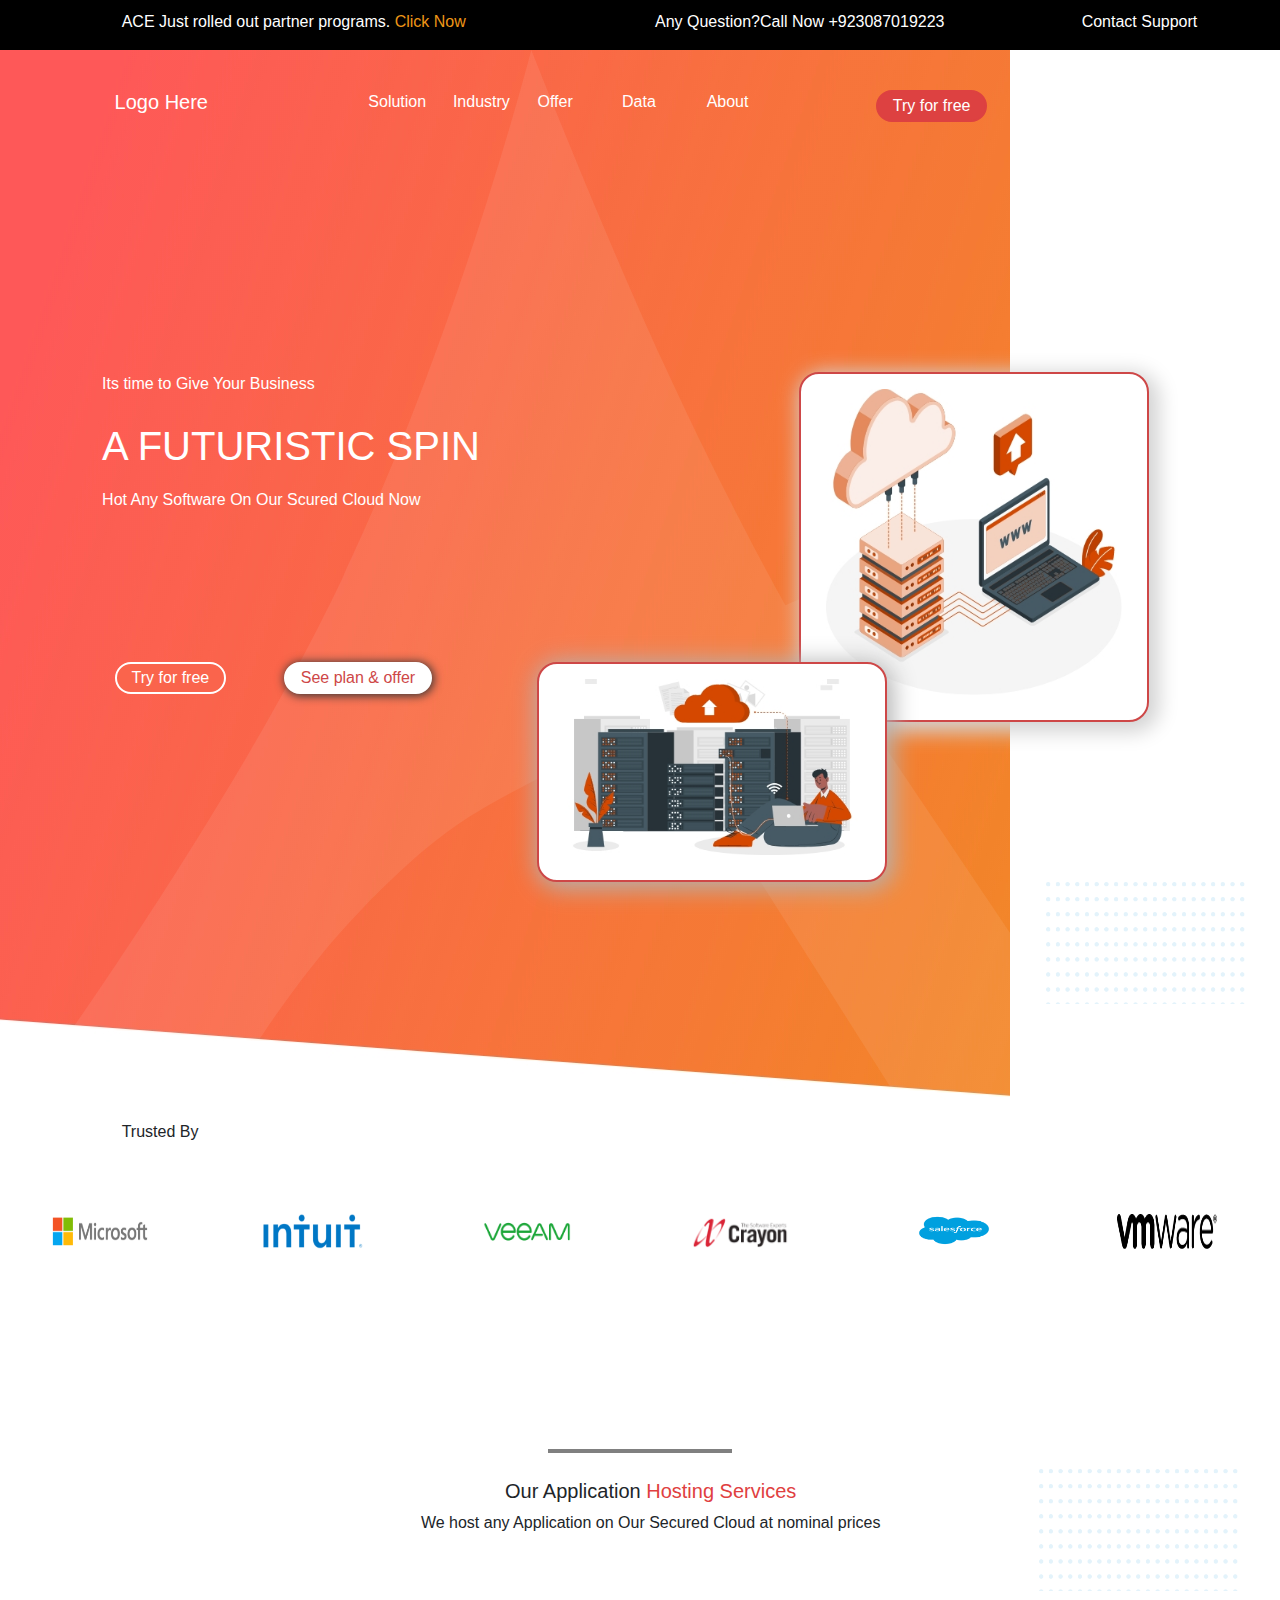
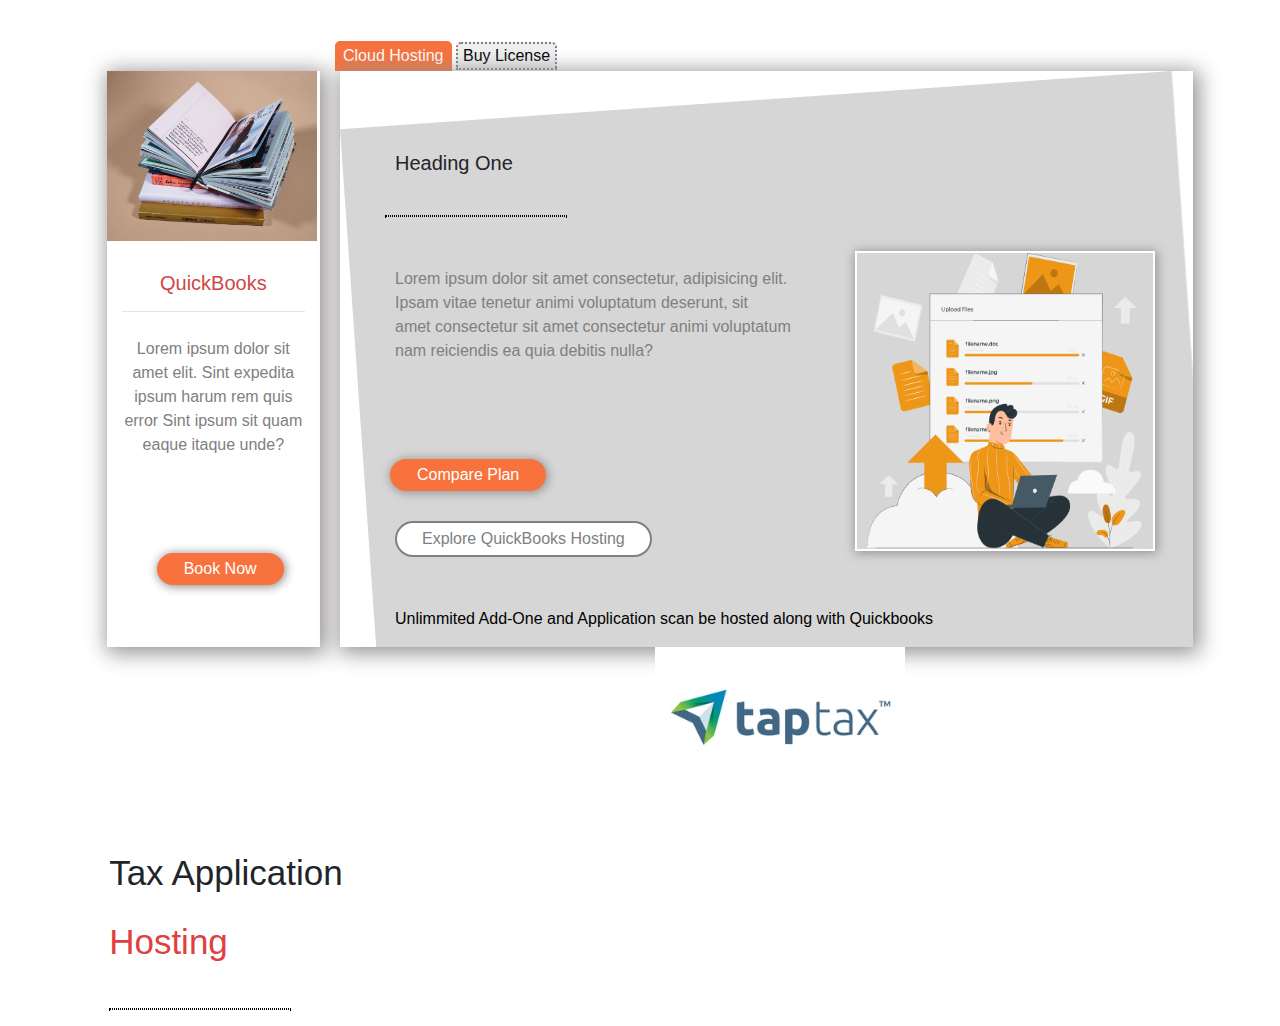
==== index.html @ 7a63479c "first commit" ====
<!DOCTYPE html>
<html lang="en">

<head>
    <meta charset="UTF-8">
    <meta http-equiv="X-UA-Compatible" content="IE=edge">
    <meta name="viewport" content="width=device-width, initial-scale=1.0">
    <title>Document</title>
    <link rel="stylesheet" type="" href="./bootstrap-4.0.0/dist/css/bootstrap.min.css">
    <link rel="stylesheet" type="" href="style.css">
</head>

<body>
    <!-- container1 -->
    <!-- row1 -->
    <div class="container-fluid" id="con1">
        <div class="row" id="row1">
            <div class="col-1"></div>
            <div class="col-md-4 col-sm-12">
                <p>ACE Just rolled out partner programs. <span id="click">Click Now </span> </p>
            </div>
            <div class="col-1"></div>
            <div class="col-md-3 col-sm-12">Any Question?Call Now +923087019223</div>
            <div class="col-1"></div>
            <div class="col-md-2 col-sm-12">Contact Support</div>
        </div>
    </div>
    <!---------------------section1-------------------------------- -->
    <!-- container2 -->
    <!-- row2 -->
    <div class="container-fluid" id="con2img1">
        <div class="container-fluid" id="con2img2">

            <div class="container-fluid" id="con2child1">
                <div class="row">
                    <div class="col-1"></div>
                    <div class="col-md-2 col-sm-6">
                        <h5>Logo Here</h5>
                    </div>
                    <div class="col-1"></div>
                    <div class="col-md-1 col-sm-6">Solution</div>
                    <div class="col-md-1 col-sm-6">Industry</div>
                    <div class="col-md-1 col-sm-6">Offer</div>
                    <div class="col-md-1 col-sm-6">Data </div>
                    <div class="col-md-1 col-sm-6">About</div>
                    <div class="col-md-1"></div>
                    <div class="col-md-2 col-sm-6">
                        <button id="row2btn">Try for free</button>
                    </div>
                </div>
            </div>
            <!-- row3 -->
            <div class="conatiner-fluid" id="con2child2">
                <div class="row">
                    <div class="col-1"></div>
                    <div class="col-md-5 col-sm-12">
                        <p>Its time to Give Your Business</p>
                        <h1 id="row3h1">A FUTURISTIC SPIN</h1>
                        <p>Hot Any Software On Our Scured Cloud Now</p>
                    </div>
                    <div class="col-3"></div>
                    <div class="col-md-3 col-sm-12"><img src="./images/3.jpg" alt="" id="row3img"></div>
                </div>
            </div>
            <!-- row4 -->
            <div class="container-fluid" id="con2child3">
                <div class="row">
                    <div class="col-1"></div>
                    <div class="col-md-2 col-sm-6"> <button id="row4btn1">Try for free</button></div>
                    <div class="col-md-3 col-sm-6"><button id="row4btn2">See plan & offer</button></div>
                    <div class="col-md-3 col-sm-12"><img src="./images/4.jpg" alt="" id="row4img"></div>
                </div>
                <!-- row5 -->
                <div class="row">
                    <div class="col-10"></div>
                    <div class="col-2"><img src="./images/12.png" alt="" id="row5img"></div>

                </div>

            </div>
        </div>
    </div>



    <!-- -----------------------------section2------------------------------ -->
    <!-- container3 -->
    <div class="container-fluid">
        <!-- row6 -->
        <div class="row">
            <div class="col-1"></div>
            <div class="col-2" style="margin-top: 20px;">Trusted By</div>
        </div>

        <!-- row7 -->
        <div class="row">
            <div class="col-md-2 col-sm-6"><img src="./images/6.png" alt="" class="row7img"></div>
            <div class="col-md-2 col-sm-6"><img src="./images/7.png" alt="" class="row7img"></div>
            <div class="col-md-2 col-sm-6"><img src="./images/8.png" alt="" class="row7img"></div>
            <div class="col-md-2 col-sm-6"><img src="./images/9.png" alt="" class="row7img"></div>
            <div class="col-md-2 col-sm-6"><img src="./images/10.png" alt="" class="row7img"></div>
            <div class="col-md-2 col-sm-6"><img src="./images/11.png" alt="" class="row7img"></div>
        </div>
        <!-- row8 -->
        <div class="row">
            <div class="col-5"></div>
            <div class="col-2">
                <hr id="row8">
            </div>
        </div>
        <!-- row9 -->
        <div class="row">
            <div class="col-3"></div>
            <div class="col-5" id="row9">
                <h5>Our Application <span style="color: rgb(224, 64, 64);"> Hosting Services</span></h5>
                <p>We host any Application on Our Secured Cloud at nominal prices</p>
            </div>
            <div class="col-1"></div>
            <div class="col-2"><img src="./images/12.png" alt="" width="200px"></div>
        </div>
    </div>
    <button id="row10btn1-2">Cloud Hosting</button>
    <button id="row10btn2-2">Buy License</button>
    <!-- ---------------------------------section3---------------------------- -->
    <!-- container4 -->
    <div class="container-fluid">
        <!-- row10 -->
        <div class="row">
            <div class="col-1"></div>
            <div class="col-2" id="row10-1">
                <img src="./images/13.png" alt="" id="row10img-1">
                <h5 id="row10h5-1">QuickBooks</h5>
                <hr>
                <p id="row10p-1"> Lorem ipsum dolor sit amet elit. Sint expedita ipsum harum rem quis error Sint ipsum
                    sit
                    quam eaque itaque unde? </p>
                <button class="row10btn-1">Book Now</button>
            </div>



            <div class="col-8" id="row10-2">
                <img src="./images/15.png" alt="" id="row10img2">
                <h5 id="row10h5-2">Heading One</h5>
                <hr id="border1">
                <p class="row10p-2">Lorem ipsum dolor sit amet consectetur, adipisicing elit. <br> Ipsam vitae tenetur
                    animi
                    voluptatum deserunt, sit <br> amet consectetur sit amet consectetur animi voluptatum <br> nam
                    reiciendis
                    ea
                    quia debitis nulla?</p>
                <button class="row10btn-1">Compare Plan</button><br>
                <button id="row10btn3-2">Explore QuickBooks Hosting</button>
                <p class="row10p-2" style="color: black;">Unlimmited Add-One and Application scan be hosted along
                    with Quickbooks</p>
            </div>
        </div>
    </div>
    <!-- ------------------------section4 ---------------------------->
    <!-- container5 -->
    <div class="comtainer-fluid">
        <!-- row11 -->
        <div class="row">
            <div class="col-1"></div>
            <div class="col-4" id="row11p">
                <p>Tax Application</p>
                <p style="color:rgb(224, 64, 64) ;">Hosting</p>
                <hr id="border2">
            </div>
            <div class="col-1"></div>
            <div class="col-2" ><img src="./images/16.png" alt="" class="row11img-1"></div>
        </div>












    </div>











</body>

</html>
---- style.css ----
#con1{
    width: 100%;
    background-color: black;
    color: white;
}
#row1{
    padding-top: 10px;
}
#click{
    
    color: #EE9617;
}
#con2img1{
    
    margin-left: 0px;
background-image: url(./images/1.jpg);
width: 1010px;
height: 1050px;
}
#con2img2{
 width: 1030px;
height: 1050px;
padding-left: 0px;
    background-image: url(./images/2.png);
}
#con2child1{
padding-top: 40px;
color: white;
font-weight: 500;
}
#row2btn{
border: 2px solid rgb(221, 65, 65);
border-radius: 20px;
    padding: 2px 15px 2px 15px;
    color: white;
    background-color: rgb(221, 65, 65);
   
}
#con2child2{
    color: white;
    margin-top: 250px;
}
#row3h1{
    padding-top: 10px;
    padding-bottom: 10px;
}

#row3img{
width: 350px;
height: 350px;
border: 2px solid rgb(206, 71, 71);
padding: 15px 25px 25px 25px;
background-color: white;
border-radius: 20px;
box-shadow: 5px 5px 20px 5px rgb(211, 211, 211);
}
#con2child3{
margin-top: -60px;
}
#row4btn1{
border: 2px solid white;
border-radius: 20px;
padding: 2px 15px 2px 15px;
color: white;
background-color: #FA644C;
}
 #row4btn2{
border: 2px solid white;
border-radius: 20px;
padding: 2px 15px 2px 15px;
color: rgb(206, 71, 71);
background-color: white;
box-shadow: 1px 1px 10px 1px rgb(56, 54, 54);
           
 }
#row4img{
width: 350px;
height: 220px;
border: 2px solid rgb(206, 71, 71);
padding: 15px 25px 25px 25px;
background-color: white;
border-radius: 20px;
box-shadow: 3px 3px 25px 3px  rgb(179, 179, 179) ;

}
#row5img{
    width: 200px;
   margin-left: 170px;
}
.row7img{
    margin-left: 35px;
    margin-top: 70px;
    width: 100px;
    height: 35px;
}
#row8{
    margin-top: 200px;
   border: 2px solid grey;
}
#row9{
    margin-top: 10px;
    margin-left: 5%;
    text-align: center;
}
#row10-1{margin-right: 20px;
    box-shadow: 3px 3px 20px 3px rgb(148, 144, 144);
}
#row10img-1{
    margin-left: -15px;
    width: 210px;
    height: 170px;
   
}
#row10h5-1{
    color: rgb(206, 71, 71);
    margin-top: 30px;
    text-align: center;
}
#row10p-1{
    color: grey;
    margin-top: 25px;
    text-align: center;
}
.row10btn-1{
margin-left: 35px;
border: 2px solid #F7723D;
border-radius: 20px;
padding: 2px 25px 2px 25px;
color: white;
background-color: #F7723D;
box-shadow: 1px 1px 10px 1px rgb(148, 144, 144);
margin-top: 80px;
}
#row10-2{
    background-color: white;
    background-image: url(./images/14.png);
    box-shadow: 3px 3px 20px 3px rgb(148, 144, 144);
}
#row10btn1-2{
    margin-left: 335px;
    margin-top: 50px;
    border: 2px solid #F7723D;
    background-color: #F7723D;
color: white;
border-radius: 5px 5px 0px 0px;
}
#row10btn2-2{
padding: 0px 5px 0px 5px;
    border-radius: 5px 5px 0px 0px;  
    border: 2px dotted grey; 
}
#row10h5-2{
    margin-top: -400px;
    margin-left: 40px ;
    /* margin-top: 100px; */

}
#border1
{
border: 1px dotted #000;
    margin-top: 40px;
    margin-left: 30px;
    width: 180px;
}
.row10p-2{
    margin-top: 50px;
    color: grey;
    margin-left: 40px ;
}
#row10btn3-2{
    background-color: white;
    color: grey;
    border: 2px solid grey;
    border-radius: 20px;
    margin-top: 30px;
    margin-left: 40px;
    padding: 4px 25px 4px 25px;
}
#row10img2{

    border: 2px solid white;
    margin-left: 500px;
    margin-top: 180px;
    width: 300px;
    height: 300px;
    box-shadow: 1px 1px 10px 1px rgb(148, 144, 144);
}


#row11p{
    font-size: 35px;
    margin-top: 200px;
}
#border2
{
border: 1px dotted #000;
    margin-top: 40px;
    margin-left: 0px;
    width: 180px;
}
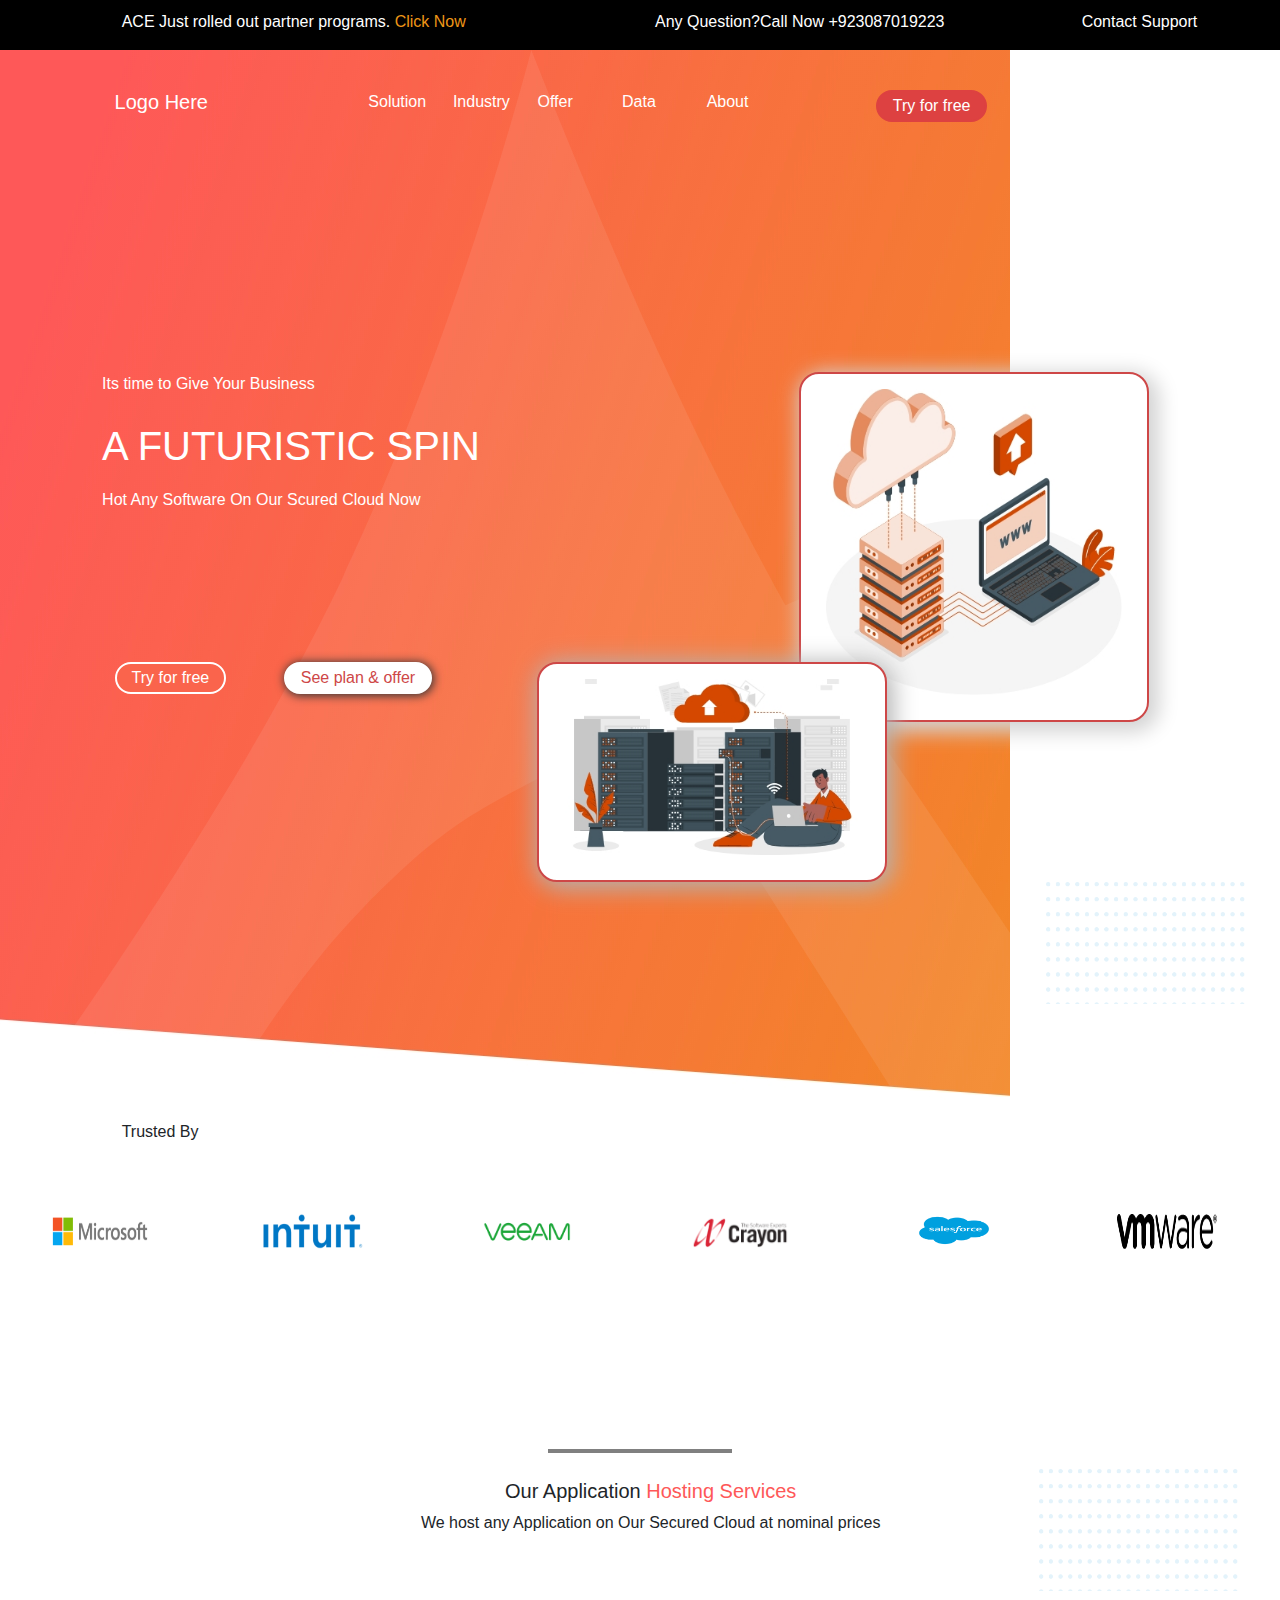
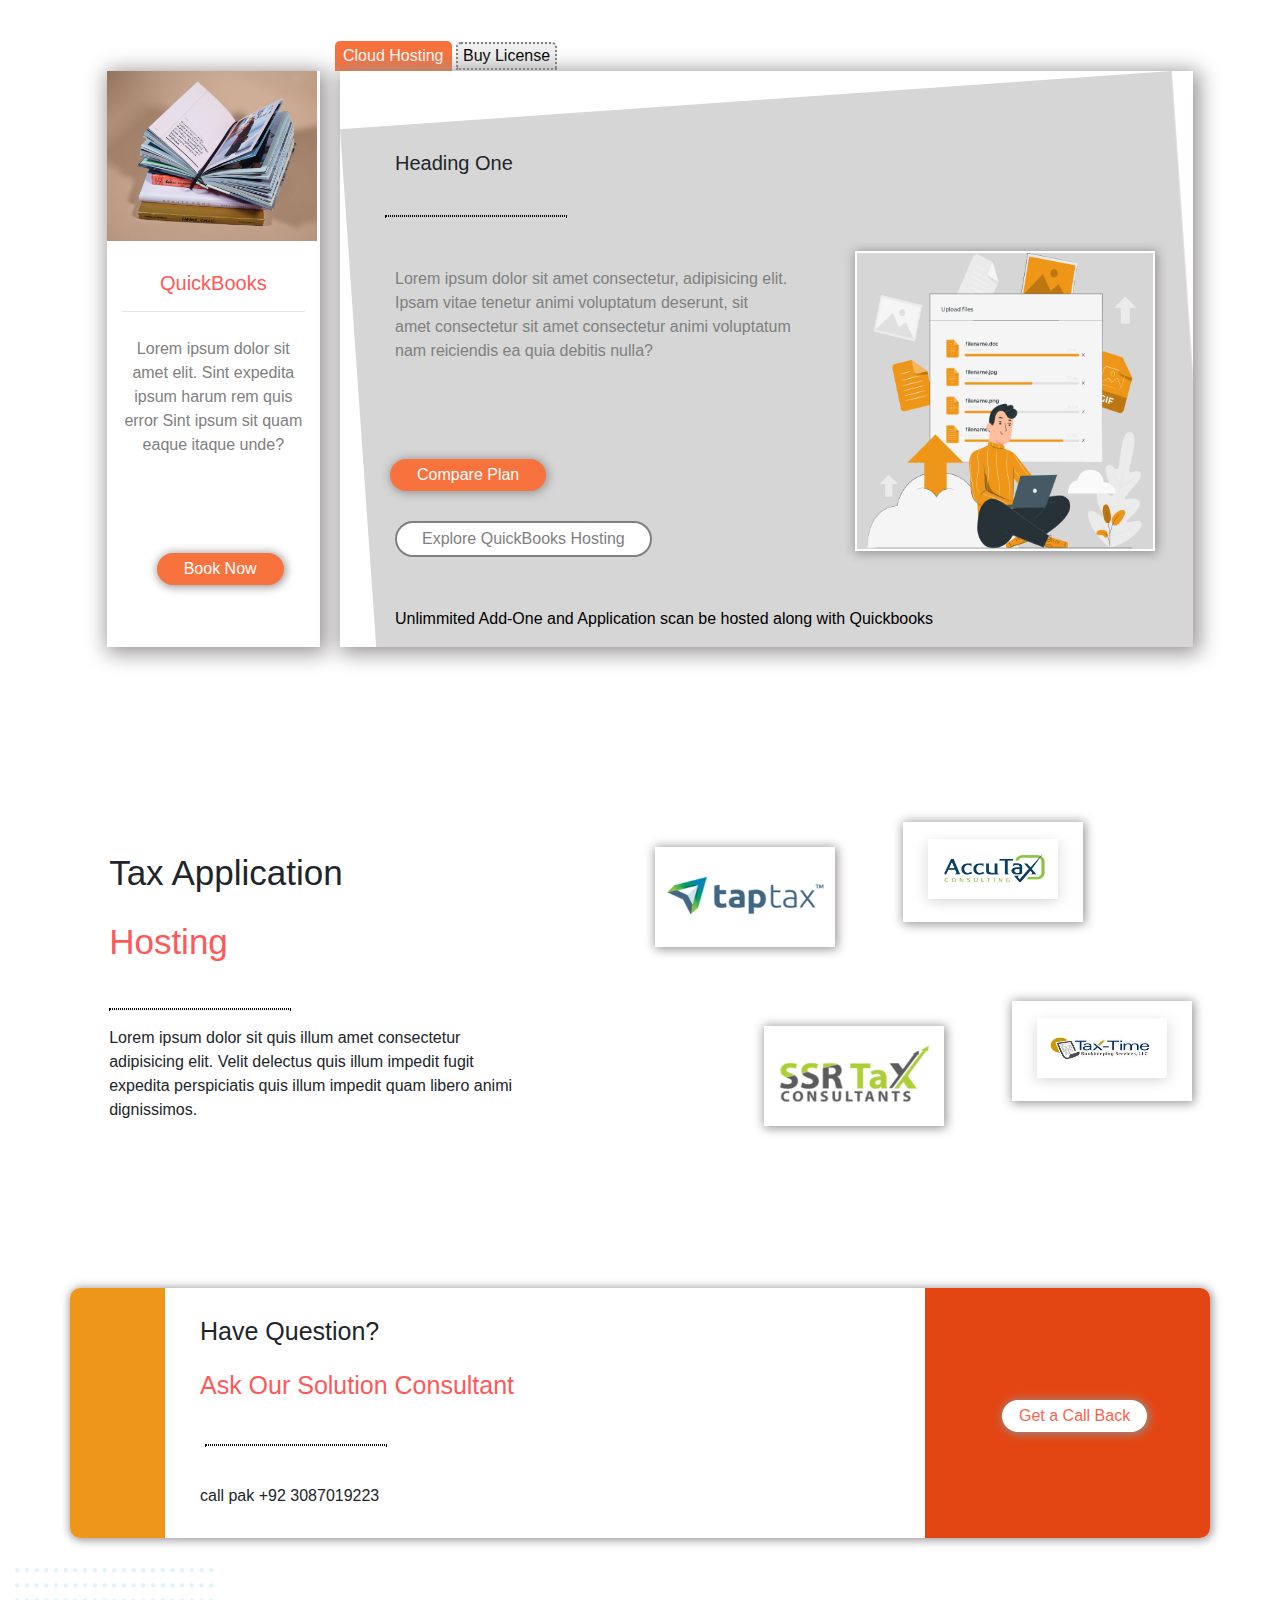
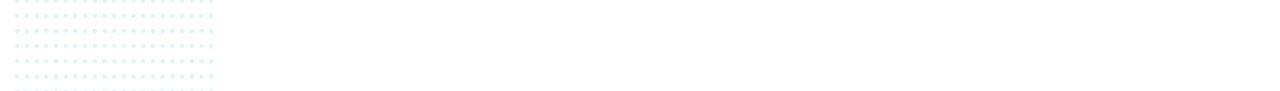
==== commit 72e442c0: "first" ====
--- a/index.html
+++ b/index.html
@@ -111,23 +111,23 @@
         <!-- row9 -->
         <div class="row">
             <div class="col-3"></div>
-            <div class="col-5" id="row9">
-                <h5>Our Application <span style="color: rgb(224, 64, 64);"> Hosting Services</span></h5>
+            <div class="col-md-5 col-sm-12" id="row9">
+                <h5>Our Application <span style="color: #FE5858;"> Hosting Services</span></h5>
                 <p>We host any Application on Our Secured Cloud at nominal prices</p>
             </div>
             <div class="col-1"></div>
-            <div class="col-2"><img src="./images/12.png" alt="" width="200px"></div>
-        </div>
-    </div>
-    <button id="row10btn1-2">Cloud Hosting</button>
-    <button id="row10btn2-2">Buy License</button>
+            <div class="col-md-2 col-sm-12"><img src="./images/12.png" alt="" width="200px"></div>
+        </div>
+    </div>
+    <button id="btn-1">Cloud Hosting</button>
+    <button id="btn-2">Buy License</button>
     <!-- ---------------------------------section3---------------------------- -->
     <!-- container4 -->
     <div class="container-fluid">
         <!-- row10 -->
         <div class="row">
             <div class="col-1"></div>
-            <div class="col-2" id="row10-1">
+            <div class="col-md-2 col-sm-12" id="row10-1">
                 <img src="./images/13.png" alt="" id="row10img-1">
                 <h5 id="row10h5-1">QuickBooks</h5>
                 <hr>
@@ -139,10 +139,10 @@
 
 
 
-            <div class="col-8" id="row10-2">
+            <div class="col-md-8 col-sm-12" id="row10-2">
                 <img src="./images/15.png" alt="" id="row10img2">
                 <h5 id="row10h5-2">Heading One</h5>
-                <hr id="border1">
+                <hr id="line1">
                 <p class="row10p-2">Lorem ipsum dolor sit amet consectetur, adipisicing elit. <br> Ipsam vitae tenetur
                     animi
                     voluptatum deserunt, sit <br> amet consectetur sit amet consectetur animi voluptatum <br> nam
@@ -160,40 +160,54 @@
     <!-- container5 -->
     <div class="comtainer-fluid">
         <!-- row11 -->
-        <div class="row">
-            <div class="col-1"></div>
-            <div class="col-4" id="row11p">
+        <div class="row" id="row11">
+            <div class="col-1"></div>
+            <div class="col-md-4 col-sm-12" id="row11p">
                 <p>Tax Application</p>
-                <p style="color:rgb(224, 64, 64) ;">Hosting</p>
-                <hr id="border2">
-            </div>
-            <div class="col-1"></div>
-            <div class="col-2" ><img src="./images/16.png" alt="" class="row11img-1"></div>
-        </div>
-
-
-
-
-
-
-
-
-
-
-
-
-    </div>
-
-
-
-
-
-
-
-
-
-
-
+                <p style="color:#FE5858">Hosting</p>
+                <hr id="line2">
+            </div>
+            <div class="col-1"></div>
+            <div class="col-md-2 col-sm-12"><img src="./images/16.png" alt="" class="row11-12img-1"></div>
+            <div class="col-md-2 col-sm-12"><img src="./images/17.png" alt="" class="row11-12img-2"></div>
+        </div>
+        <!-- row12 -->
+        <div class="row">
+            <div class="col-1"></div>
+            <div class="col-md-4 col-sm-12">
+                <p>Lorem ipsum dolor sit quis illum amet consectetur adipisicing elit. Velit delectus quis illum impedit
+                    fugit expedita perspiciatis quis illum impedit quam libero animi dignissimos.</p>
+            </div>
+            <div class="col-2"></div>
+            <div class="col-md-2 col-sm-12"><img src="./images/18.png" alt="" class="row11-12img-1"></div>
+            <div class="col-md-2 col-sm-12"><img src="./images/19.png" alt="" class="row11-12img-2"></div>
+        </div>
+    </div>
+
+    <!-- ----------------------ection5----------------------- -->
+    <!-- container6 -->
+    <div class="container">
+        <!-- row13 -->
+        <div class="row" id="row13">
+            <div class="col-1" id="row13empty"></div>
+            <div class="col-md-4 col-sm-12" id="row13p">
+                <p>Have Question?</p>
+                <p style="color: #FE5858;">Ask Our Solution Consultant</p>
+                <hr id="line3">
+                <h6>call pak +92 3087019223</h6>
+            </div>
+            <div class="col-md-3 col-sm-12"></div>
+            <div class="col-3" id="row13btn-out"><button id="row13btn">Get a Call Back</button></div>
+        </div>
+    </div>
+<!-- -------------------------------section6----------------------------- -->
+<!-- container7 -->
+<div class="container-fluid">
+    <!-- row14 -->
+    <div class="row" id="row14">
+        <div class="col-2"><img src="./images/12.png" alt="" width="200px"></div>
+    </div>
+</div>
 </body>
 
 </html>--- a/style.css
+++ b/style.css
@@ -1,3 +1,5 @@
+
+
 #con1{
     width: 100%;
     background-color: black;
@@ -112,7 +114,7 @@
    
 }
 #row10h5-1{
-    color: rgb(206, 71, 71);
+    color: #FE5858;
     margin-top: 30px;
     text-align: center;
 }
@@ -136,7 +138,7 @@
     background-image: url(./images/14.png);
     box-shadow: 3px 3px 20px 3px rgb(148, 144, 144);
 }
-#row10btn1-2{
+#btn-1{
     margin-left: 335px;
     margin-top: 50px;
     border: 2px solid #F7723D;
@@ -144,7 +146,7 @@
 color: white;
 border-radius: 5px 5px 0px 0px;
 }
-#row10btn2-2{
+#btn-2{
 padding: 0px 5px 0px 5px;
     border-radius: 5px 5px 0px 0px;  
     border: 2px dotted grey; 
@@ -155,7 +157,7 @@
     /* margin-top: 100px; */
 
 }
-#border1
+#line1
 {
 border: 1px dotted #000;
     margin-top: 40px;
@@ -185,16 +187,74 @@
     height: 300px;
     box-shadow: 1px 1px 10px 1px rgb(148, 144, 144);
 }
-
-
+#row11{
+    margin-top: 200px;
+}
 #row11p{
     font-size: 35px;
-    margin-top: 200px;
-}
-#border2
+}
+#line2
 {
 border: 1px dotted #000;
     margin-top: 40px;
     margin-left: 0px;
     width: 180px;
+}
+ .row11-12img-1{
+    border: 1px solid white;
+    box-shadow: 1px 1px 10px 1px rgb(148, 144, 144);
+    width: 180px;
+    height: 100px;
+}
+.row11-12img-2{
+    margin-left: 30px;
+    margin-top:-25px ;
+    box-shadow: 1px 1px 10px 1px rgb(148, 144, 144);
+    border: 1px solid white;
+    width: 180px;
+    height: 100px;
+} 
+
+
+#row13{
+    box-shadow: 1px 1px 10px 1px rgb(148, 144, 144);
+    margin-top: 150px;
+    border-radius: 10px;
+    
+}
+#row13empty{
+    border-radius: 10px 0px 0px 10px;
+    background-color: #EE9617;
+    height: 250px;
+}
+#row13p{
+    margin-top: 25px;
+    margin-left: 20px;
+    font-size: 25px;
+}
+#line3{
+    border: 1px dotted #000;
+    margin-top: 40px;
+    margin-left: 5px;
+    width: 180px;
+    margin-bottom: 40px;
+}
+#row13btn{
+margin: 110px 0px 0px 60px;
+ border: 2px solid white;
+border-radius: 20px;
+padding: 2px 15px 2px 15px;
+color: #FA644C;
+background-color: white ;
+box-shadow: 1px 1px 10px 1px rgb(148, 144, 144);
+}
+#row13btn-out{
+    border-radius: 0px 10px 10px 0px;
+    background-color:#E44613;
+    border: 2px solid #E44613;
+    margin-left: 75px;
+    height: 250px;
+}
+#row14{
+margin-top: 30px;
 }